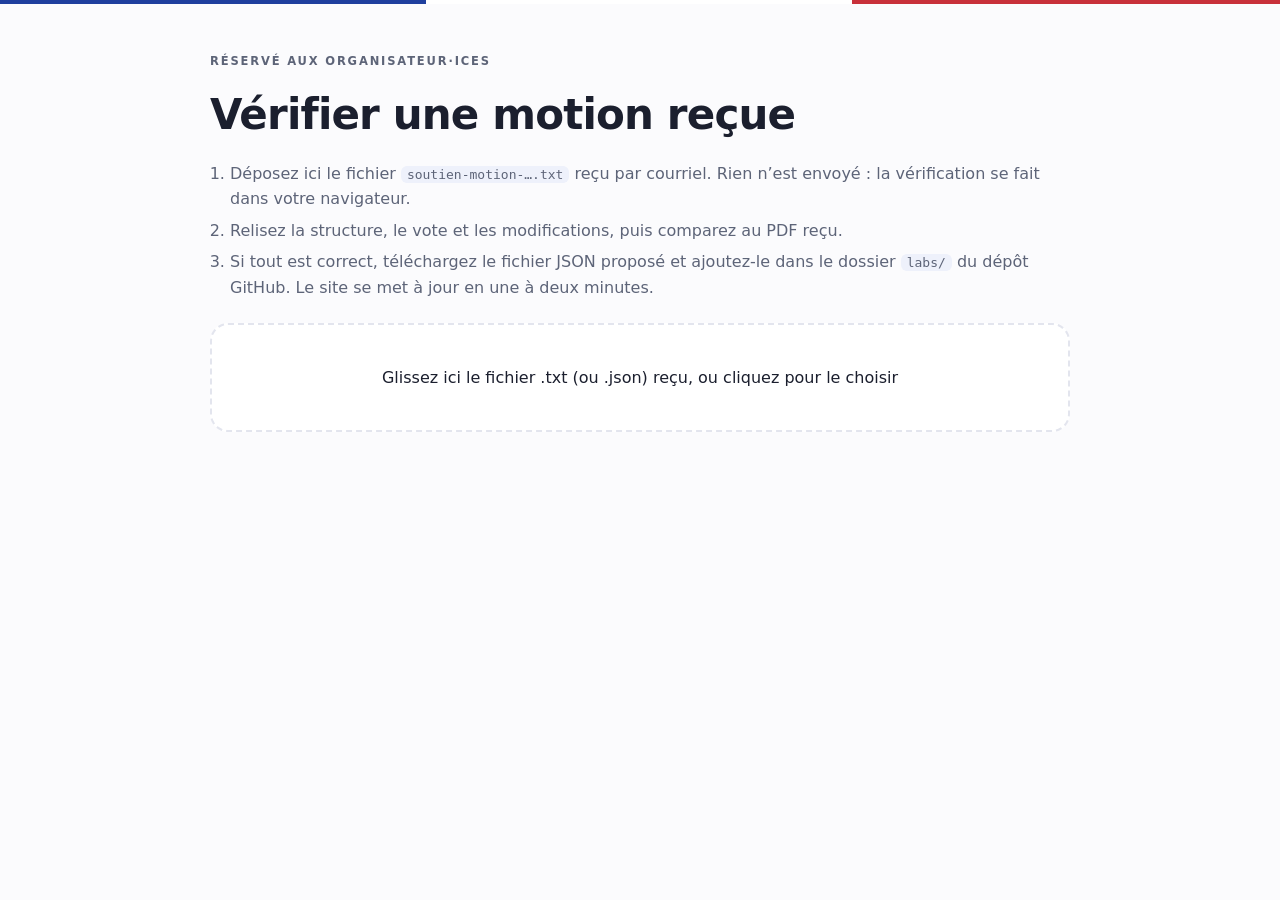
==== admin.html @ 292adb77 "Première version du site" ====
<!doctype html>
<html lang="fr">
<head>
<meta charset="utf-8">
<meta name="viewport" content="width=device-width, initial-scale=1">
<meta name="robots" content="noindex">
<title>Vérifier une motion</title>
<meta http-equiv="Content-Security-Policy" content="default-src 'self'; script-src 'self'; style-src 'self' 'unsafe-inline'; img-src 'self' data: blob:; font-src 'self'; connect-src 'self' https://api.github.com https://raw.githubusercontent.com; object-src 'none'; base-uri 'self'; form-action 'self'; frame-src 'none'; worker-src 'none'">
<meta name="referrer" content="no-referrer">
<link rel="icon" href="assets/favicon.svg" type="image/svg+xml">
<link rel="stylesheet" href="assets/style.css?v=9">
<style>
  .drop { border: 2px dashed var(--line); border-radius: 18px; padding: 40px 20px; text-align: center; background: var(--surface); cursor: pointer; }
  .drop.over { border-color: var(--bleu); background: var(--bleu-soft); }
  .ok { color: var(--ok); font-weight: 600; }
  .steps-admin { margin: 0; padding-left: 20px; display: grid; gap: 6px; color: var(--muted); }
  code { font-size: 13px; background: var(--bleu-soft); padding: 1px 6px; border-radius: 6px; }
</style>
</head>
<body>
<div class="tricolore" aria-hidden="true"></div>
<main class="wrap" style="padding-block:48px 64px;display:grid;gap:22px;max-width:900px">
  <div class="eyebrow">Réservé aux organisateur·ices</div>
  <h1>Vérifier une motion reçue</h1>
  <ol class="steps-admin">
    <li>Déposez ici le fichier <code>soutien-motion-….txt</code> reçu par courriel. Rien n’est envoyé : la vérification se fait dans votre navigateur.</li>
    <li>Relisez la structure, le vote et les modifications, puis comparez au PDF reçu.</li>
    <li>Si tout est correct, téléchargez le fichier JSON proposé et ajoutez-le dans le dossier <code>labs/</code> du dépôt GitHub. Le site se met à jour en une à deux minutes.</li>
  </ol>
  <label class="drop" id="drop" for="file">Glissez ici le fichier .txt (ou .json) reçu, ou cliquez pour le choisir<input type="file" id="file" accept="application/json,.json,text/plain,.txt" hidden></label>
  <div id="out"></div>
</main>
<script src="assets/core.js?v=9"></script>
<script src="assets/admin.js?v=9"></script>
</body>
</html>
---- assets/style.css ----
/* Mise en page : une colonne de lecture aérée, la motion posée comme une feuille,
   les structures signataires dans une colonne collante ; le tricolore reste un fil discret. */
/* Polices hébergées avec le site (aucune requête vers Google) — licence SIL OFL, voir assets/fonts/.
   Syne : dessinée à Paris par Bonjour Monde pour le centre d'art Synesthésies.
   Spectral : dessinée par Production Type (Paris) pour la lecture à l'écran. */
@font-face { font-family: "Syne"; font-style: normal; font-weight: 500 800; font-display: swap; src: url("fonts/syne-latin.woff2") format("woff2"); unicode-range: U+0000-00FF, U+0131, U+0152-0153, U+02BB-02BC, U+02C6, U+02DA, U+02DC, U+0304, U+0308, U+0329, U+2000-206F, U+20AC, U+2122, U+2191, U+2193, U+2212, U+2215, U+FEFF, U+FFFD; }
@font-face { font-family: "Syne"; font-style: normal; font-weight: 500 800; font-display: swap; src: url("fonts/syne-latin-ext.woff2") format("woff2"); unicode-range: U+0100-02BA, U+02BD-02C5, U+02C7-02CC, U+02CE-02D7, U+02DD-02FF, U+0304, U+0308, U+0329, U+1D00-1DBF, U+1E00-1E9F, U+1EF2-1EFF, U+2020, U+20A0-20AB, U+20AD-20C0, U+2113, U+2C60-2C7F, U+A720-A7FF; }
@font-face { font-family: "Spectral"; font-style: normal; font-weight: 400; font-display: swap; src: url("fonts/spectral-400-latin.woff2") format("woff2"); unicode-range: U+0000-00FF, U+0131, U+0152-0153, U+02BB-02BC, U+02C6, U+02DA, U+02DC, U+0304, U+0308, U+0329, U+2000-206F, U+20AC, U+2122, U+2191, U+2193, U+2212, U+2215, U+FEFF, U+FFFD; }
@font-face { font-family: "Spectral"; font-style: normal; font-weight: 400; font-display: swap; src: url("fonts/spectral-400-latin-ext.woff2") format("woff2"); unicode-range: U+0100-02BA, U+02BD-02C5, U+02C7-02CC, U+02CE-02D7, U+02DD-02FF, U+0304, U+0308, U+0329, U+1D00-1DBF, U+1E00-1E9F, U+1EF2-1EFF, U+2020, U+20A0-20AB, U+20AD-20C0, U+2113, U+2C60-2C7F, U+A720-A7FF; }
@font-face { font-family: "Spectral"; font-style: italic; font-weight: 400; font-display: swap; src: url("fonts/spectral-400i-latin.woff2") format("woff2"); unicode-range: U+0000-00FF, U+0131, U+0152-0153, U+02BB-02BC, U+02C6, U+02DA, U+02DC, U+0304, U+0308, U+0329, U+2000-206F, U+20AC, U+2122, U+2191, U+2193, U+2212, U+2215, U+FEFF, U+FFFD; }
@font-face { font-family: "Spectral"; font-style: italic; font-weight: 400; font-display: swap; src: url("fonts/spectral-400i-latin-ext.woff2") format("woff2"); unicode-range: U+0100-02BA, U+02BD-02C5, U+02C7-02CC, U+02CE-02D7, U+02DD-02FF, U+0304, U+0308, U+0329, U+1D00-1DBF, U+1E00-1E9F, U+1EF2-1EFF, U+2020, U+20A0-20AB, U+20AD-20C0, U+2113, U+2C60-2C7F, U+A720-A7FF; }
@font-face { font-family: "Spectral"; font-style: normal; font-weight: 600; font-display: swap; src: url("fonts/spectral-600-latin.woff2") format("woff2"); unicode-range: U+0000-00FF, U+0131, U+0152-0153, U+02BB-02BC, U+02C6, U+02DA, U+02DC, U+0304, U+0308, U+0329, U+2000-206F, U+20AC, U+2122, U+2191, U+2193, U+2212, U+2215, U+FEFF, U+FFFD; }
@font-face { font-family: "Spectral"; font-style: normal; font-weight: 600; font-display: swap; src: url("fonts/spectral-600-latin-ext.woff2") format("woff2"); unicode-range: U+0100-02BA, U+02BD-02C5, U+02C7-02CC, U+02CE-02D7, U+02DD-02FF, U+0304, U+0308, U+0329, U+1D00-1DBF, U+1E00-1E9F, U+1EF2-1EFF, U+2020, U+20A0-20AB, U+20AD-20C0, U+2113, U+2C60-2C7F, U+A720-A7FF; }
:root {
  --bg: #fbfbfd;
  --surface: #ffffff;
  --fg: #1b1f2e;
  --muted: #5d6478;
  --line: #e3e5ee;
  --bleu: #1f3f9e;
  --bleu-soft: #eef1fb;
  --rouge: #c8303a;
  --rouge-soft: #fcf0f1;
  --italic: #7a5aa8;
  --italic-soft: #f4f0fa;
  --ok: #2f7a4b;
  --tip-bg: #1b1f2e;
  --tip-fg: #f5f6fa;
  --font-display: "Syne", "Avenir Next", "Segoe UI", system-ui, sans-serif;
  --font-text: "Spectral", Georgia, "Times New Roman", serif;
  --font-ui: system-ui, -apple-system, BlinkMacSystemFont, "Segoe UI", Roboto, "Helvetica Neue", Arial, sans-serif;
  color-scheme: light;
}
@media (prefers-color-scheme: dark) {
  :root:not([data-theme="light"]) {
    --bg: #12141c; --surface: #1a1d28; --fg: #eceef5; --muted: #9aa1b5; --line: #2b2f3e;
    --bleu: #8fa8ff; --bleu-soft: #1c2440; --rouge: #ff7b83; --rouge-soft: #35191d;
    --italic: #c3a8f0; --italic-soft: #262037; --ok: #7fd3a0; --tip-bg: #eceef5; --tip-fg: #12141c;
    color-scheme: dark;
  }
}
:root[data-theme="dark"] {
  --bg: #12141c; --surface: #1a1d28; --fg: #eceef5; --muted: #9aa1b5; --line: #2b2f3e;
  --bleu: #8fa8ff; --bleu-soft: #1c2440; --rouge: #ff7b83; --rouge-soft: #35191d;
  --italic: #c3a8f0; --italic-soft: #262037; --ok: #7fd3a0; --tip-bg: #eceef5; --tip-fg: #12141c;
  color-scheme: dark;
}
* { box-sizing: border-box; }
html { scroll-padding-top: 80px; }
body { margin: 0; background: var(--bg); color: var(--fg); font-family: var(--font-ui); font-size: 16px; line-height: 1.6; }
[hidden] { display: none !important; }
a { color: var(--bleu); }
img { max-width: 100%; }

.tricolore { height: 4px; background: linear-gradient(90deg, var(--bleu) 0 33.3%, var(--surface) 33.3% 66.6%, var(--rouge) 66.6%); }
.wrap { max-width: 1160px; margin: 0 auto; padding-left: max(20px, env(safe-area-inset-left, 0px)); padding-right: max(20px, env(safe-area-inset-right, 0px)); }

/* ---------- barre du haut ---------- */
.topbar { position: sticky; top: 0; z-index: 20; background: color-mix(in srgb, var(--bg) 88%, transparent); backdrop-filter: blur(8px); border-bottom: 1px solid var(--line); }
.topbar-in { display: flex; align-items: center; gap: 12px 24px; flex-wrap: wrap; padding-block: 12px; }
.brand { font-family: var(--font-display); font-weight: 700; letter-spacing: -0.01em; color: var(--fg); text-decoration: none; font-size: 16px; margin-right: auto; }
.tabs { display: flex; flex-wrap: wrap; gap: 4px; }
.tabs a { text-decoration: none; color: var(--muted); font-size: 14px; font-weight: 500; padding: 6px 12px; border-radius: 999px; }
.tabs a:hover { color: var(--fg); background: var(--bleu-soft); }
.tabs a[aria-current="page"] { color: var(--bleu); background: var(--bleu-soft); }
.tabs a.tab-cta { color: var(--rouge); }
.tabs a.tab-cta[aria-current="page"] { background: var(--rouge-soft); }
.langs { display: inline-flex; border: 1px solid var(--line); border-radius: 999px; overflow: hidden; }
.langs button { border: 0; background: transparent; color: var(--muted); font: 600 12px var(--font-ui); letter-spacing: .06em; padding: 6px 10px; cursor: pointer; }
.langs button[aria-pressed="true"] { background: var(--fg); color: var(--bg); }
@media (max-width: 720px) { .brand { width: 100%; } .topbar { position: static; } .labs { top: 0; } }

.lang-note { margin: 20px 0 0; padding: 10px 14px; border-radius: 10px; background: var(--italic-soft); color: var(--italic); font-size: 14px; }

/* ---------- typographie ---------- */
.eyebrow, .small-h { font-size: 11.5px; letter-spacing: .16em; text-transform: uppercase; color: var(--muted); font-weight: 700; font-family: var(--font-display); margin: 0; }
h1 { font-family: var(--font-display); font-weight: 700; letter-spacing: -0.02em; font-size: clamp(28px, 3.8vw, 42px); line-height: 1.1; margin: 0; text-wrap: balance; max-width: 26ch; }
h3 { font-family: var(--font-display); font-weight: 700; letter-spacing: -0.015em; font-size: 19px; line-height: 1.25; margin: 0; }
.lede { max-width: 62ch; color: var(--muted); margin: 0; font-size: 17px; }
.muted { color: var(--muted); }
.small { font-size: 14px; }

.btn { display: inline-flex; align-items: center; gap: 8px; border: 1px solid var(--bleu); background: var(--bleu); color: var(--bg); padding: 10px 18px; border-radius: 999px; font: 600 15px var(--font-ui); text-decoration: none; cursor: pointer; }
.btn:hover { filter: brightness(1.08); }
.btn.ghost { background: transparent; color: var(--bleu); }
.btn.red { background: var(--rouge); border-color: var(--rouge); }
.btn.big { padding: 13px 24px; font-size: 16px; }
.btn[disabled] { opacity: .5; cursor: not-allowed; }
.linkish { background: none; border: 0; padding: 0; color: var(--bleu); font: 500 14px var(--font-ui); cursor: pointer; text-decoration: underline; text-underline-offset: 3px; }
.linkish.red { color: var(--rouge); }
:focus-visible { outline: 2px solid var(--rouge); outline-offset: 2px; }
.row { display: flex; flex-wrap: wrap; gap: 10px; align-items: center; }
.toast { font-size: 13px; color: var(--ok); }
.err { color: var(--rouge); font-size: 14px; margin: 0; min-height: 0; }
.err:empty { display: none; }

/* ---------- héros ---------- */
.hero { padding-block: 56px 36px; display: grid; gap: 18px; }
.hero h1 { max-width: 38ch; font-size: clamp(23px, 2.7vw, 31px); line-height: 1.2; font-weight: 600; }
.hero-actions { display: flex; flex-wrap: wrap; gap: 12px 18px; align-items: center; }
.stat { font-size: 14px; color: var(--muted); }
.stat b { color: var(--fg); font-variant-numeric: tabular-nums; font-size: 18px; font-family: var(--font-display); font-weight: 700; letter-spacing: -0.015em; }

/* ---------- motion + structures ---------- */
.motion-layout { display: grid; grid-template-columns: minmax(0, 1fr) 320px; gap: 36px; align-items: start; padding-bottom: 56px; }
@media (max-width: 960px) { .motion-layout { grid-template-columns: 1fr; } .labs { order: -1; } }
.paper { position: relative; background: var(--surface); border: 1px solid var(--line); border-radius: 18px; padding: 40px clamp(20px, 5vw, 64px) 36px; overflow: hidden; }
.paper::before { content: ""; position: absolute; left: 0; top: 0; bottom: 0; width: 4px; background: linear-gradient(180deg, var(--bleu) 0 33.3%, var(--line) 33.3% 66.6%, var(--rouge) 66.6%); }
.motion-text { font-family: var(--font-text); font-size: 18px; line-height: 1.7; }
.para { position: relative; margin: 0 0 1.15em; max-width: 68ch; hyphens: auto; text-align: left; }
.para-label { display: block; font-family: var(--font-display); font-size: 10.5px; letter-spacing: .16em; text-transform: uppercase; color: var(--muted); font-weight: 600; margin-bottom: 2px; }
.para.vote, .para.permvote { font-family: var(--font-ui); font-size: 15px; color: var(--muted); border-top: 1px solid var(--line); padding-top: 16px; }
.para.instruction { font-style: italic; color: var(--italic); background: var(--italic-soft); padding: 12px 16px; border-radius: 10px; font-size: 16px; }
.para.deleted .para-body { text-decoration: line-through; text-decoration-color: var(--rouge); color: var(--rouge); opacity: .8; }
.para.added .para-body { color: var(--rouge); text-decoration: underline; text-decoration-color: color-mix(in srgb, var(--rouge) 50%, transparent); text-underline-offset: 3px; }
.ph { font-style: italic; color: var(--italic); background: var(--italic-soft); border-radius: 4px; padding: 0 3px; }
.ph.filled { font-style: normal; color: inherit; background: none; padding: 0; font-weight: 600; }
del.rev { color: var(--rouge); text-decoration: line-through; text-decoration-thickness: 1.5px; background: var(--rouge-soft); }
ins.rev { color: var(--rouge); text-decoration: underline; text-decoration-thickness: 1.5px; text-underline-offset: 3px; background: var(--rouge-soft); }
.fn { font: 600 11px var(--font-ui); vertical-align: super; line-height: 0; border: 0; background: var(--bleu-soft); color: var(--bleu); border-radius: 999px; padding: 2px 5px; margin: 0 1px 0 0; cursor: pointer; }
.fn:hover, .fn.on { background: var(--bleu); color: var(--bg); }
.ph-note { font-size: 13px; color: var(--italic); margin: 8px 0 0; }
.sources { border-top: 1px solid var(--line); margin-top: 28px; padding-top: 20px; display: grid; gap: 10px; }
.sources ol { margin: 0; padding-left: 22px; display: grid; gap: 8px; font-size: 14px; }
.sources li { padding-left: 4px; }
.sources li a { text-decoration: none; color: var(--fg); }
.sources li a:hover { color: var(--bleu); text-decoration: underline; }
.sources .src-meta { color: var(--muted); font-size: 13px; }
.sources li.flash { background: var(--bleu-soft); border-radius: 6px; }

.viewing { display: flex; flex-wrap: wrap; align-items: center; gap: 10px 16px; margin: -12px 0 24px; padding: 12px 14px; border-radius: 12px; background: var(--bleu-soft); font-size: 14px; }
.viewing.edited { background: var(--rouge-soft); }
.viewing .vlogo { width: 36px; height: 36px; border-radius: 8px; overflow: hidden; flex: none; }
.viewing .vlogo img, .viewing .vlogo svg { width: 100%; height: 100%; object-fit: cover; display: block; }
.viewing b { font-weight: 600; }

.labs { position: sticky; top: 76px; }
@media (max-width: 960px) { .labs { position: static; } }
.labs-in { display: grid; gap: 12px; padding: 20px; border: 1px solid var(--line); border-radius: 18px; background: var(--surface); max-height: calc(100vh - 100px); overflow: auto; }
@media (max-width: 960px) { .labs-in { max-height: none; } }
.group-by { display: grid; gap: 4px; font-size: 13px; color: var(--muted); }
select, input, textarea { font: 400 15px var(--font-ui); color: var(--fg); background: var(--bg); border: 1px solid var(--line); border-radius: 10px; padding: 9px 12px; width: 100%; }
textarea { resize: vertical; line-height: 1.55; }
.legend { display: flex; flex-wrap: wrap; gap: 6px 16px; color: var(--muted); }
.legend span { display: inline-flex; align-items: center; gap: 6px; }
.sw { width: 14px; height: 14px; border-radius: 4px; border: 2px solid var(--bleu); display: inline-block; }
.sw.edited { border-color: var(--rouge); border-style: dashed; }
.lab-wall { display: grid; gap: 14px; }
.lab-group { display: grid; gap: 8px; }
.lab-group h4 { margin: 0; font: 600 12px var(--font-ui); color: var(--fg); display: flex; justify-content: space-between; gap: 8px; }
.lab-group h4 span { color: var(--muted); font-weight: 500; font-variant-numeric: tabular-nums; }
.logos { display: flex; flex-wrap: wrap; gap: 8px; }
.lab { width: 46px; height: 46px; padding: 0; border-radius: 10px; border: 2px solid var(--bleu); background: var(--surface); overflow: hidden; cursor: pointer; flex: none; }
.lab.edited { border-color: var(--rouge); border-style: dashed; }
.lab img, .lab svg { width: 100%; height: 100%; object-fit: contain; display: block; }
.lab.on { box-shadow: 0 0 0 3px var(--bg), 0 0 0 5px var(--fg); }
.empty { font-size: 14px; color: var(--muted); }

/* ---------- vues texte ---------- */
.prose-view { padding-block: 56px 64px; display: grid; gap: 22px; max-width: 760px; }
.prose { display: grid; gap: 1em; font-family: var(--font-text); font-size: 19px; line-height: 1.7; }
.prose p { margin: 0; max-width: 65ch; }
.prose .addr { font-family: var(--font-ui); font-size: .85em; font-weight: 600; color: var(--bleu); }
.steps { list-style: none; counter-reset: s; margin: 0; padding: 0; display: grid; gap: 18px; }
.step { counter-increment: s; position: relative; border: 1px solid var(--line); background: var(--surface); border-radius: 16px; padding: 24px 24px 24px 72px; display: grid; gap: 12px; }
.step::before { content: counter(s); position: absolute; left: 22px; top: 20px; width: 34px; height: 34px; border-radius: 50%; display: grid; place-items: center; font: 700 15px var(--font-display); background: var(--bleu-soft); color: var(--bleu); }
.step:last-child::before { background: var(--rouge-soft); color: var(--rouge); }
@media (max-width: 560px) { .step { padding: 64px 18px 20px; } .step::before { left: 18px; top: 18px; } }
.step p { margin: 0; color: var(--muted); max-width: 62ch; }
.mail-fields { display: grid; grid-template-columns: repeat(3, minmax(0, 1fr)); gap: 12px; }
@media (max-width: 640px) { .mail-fields { grid-template-columns: 1fr; } }
.mail-fields label, form label { display: grid; gap: 5px; font-size: 13px; font-weight: 600; color: var(--fg); }
.mail-preview { border: 1px solid var(--line); border-radius: 12px; background: var(--bg); overflow: hidden; }
.mail-subject { padding: 10px 14px; border-bottom: 1px solid var(--line); font-size: 14px; font-weight: 600; }
.mail-preview pre { margin: 0; padding: 14px; white-space: pre-wrap; word-break: break-word; font: 14px/1.6 var(--font-ui); max-height: 300px; overflow: auto; }
.files { display: flex; flex-wrap: wrap; gap: 10px; align-items: center; }
.files .small-h { width: 100%; }
.file { display: inline-flex; flex-direction: column; text-decoration: none; border: 1px solid var(--line); border-radius: 12px; padding: 10px 14px; min-width: 120px; color: var(--fg); }
.file b { font-family: var(--font-display); font-weight: 700; letter-spacing: -0.015em; font-size: 17px; color: var(--bleu); }
.file span { font-size: 12px; color: var(--muted); }
.file:hover { border-color: var(--bleu); }

/* ---------- formulaire ---------- */
.form-head { padding-block: 56px 28px; display: grid; gap: 14px; }
form#labForm { display: grid; gap: 22px; padding-bottom: 32px; }
.block { border: 1px solid var(--line); border-radius: 18px; background: var(--surface); padding: 24px clamp(18px, 4vw, 36px) 28px; margin: 0; display: grid; gap: 16px; min-width: 0; }
.block legend { float: left; width: 100%; padding: 0; margin-bottom: 4px; display: flex; align-items: center; gap: 12px; font-family: var(--font-display); font-weight: 700; letter-spacing: -0.015em; font-size: 20px; }
.block legend + * { clear: both; }
.num { width: 30px; height: 30px; border-radius: 50%; display: inline-grid; place-items: center; background: var(--bleu-soft); color: var(--bleu); font: 700 14px var(--font-display); flex: none; }
.block > p { margin: 0; max-width: 70ch; }
.grid2 { display: grid; grid-template-columns: repeat(2, minmax(0, 1fr)); gap: 14px 20px; }
.grid4 { display: grid; grid-template-columns: repeat(4, minmax(0, 1fr)); gap: 14px 20px; }
@media (max-width: 720px) { .grid2 { grid-template-columns: 1fr; } .grid4 { grid-template-columns: repeat(2, minmax(0, 1fr)); } }
.req { font-style: normal; font-weight: 400; color: var(--muted); font-size: 12px; }
.narrow { max-width: 420px; }
.check { display: flex !important; flex-direction: row; align-items: flex-start; gap: 10px; font-size: 15px !important; font-weight: 500 !important; cursor: pointer; }
.check input { width: 18px; height: 18px; margin-top: 3px; flex: none; accent-color: var(--bleu); }
.logo-field { display: grid; gap: 6px; }
.logo-field .lbl { font-size: 13px; font-weight: 600; }
.logo-row { display: flex; gap: 14px; align-items: flex-start; }
.logo-row p { margin: 6px 0 0; }
.logo-prev { width: 64px; height: 64px; border-radius: 12px; border: 2px solid var(--bleu); overflow: hidden; flex: none; background: var(--surface); }
.logo-prev img, .logo-prev svg { width: 100%; height: 100%; object-fit: contain; display: block; }
.file-btn { position: relative; padding: 7px 14px; font-size: 14px; }
.file-btn input { position: absolute; inset: 0; opacity: 0; cursor: pointer; width: 100%; }
.votebar { height: 10px; border-radius: 5px; overflow: hidden; display: flex; background: var(--line); }
.votebar i { display: block; height: 100%; transition: width .2s; }
.v-pour { background: var(--bleu); }
.v-abs { background: var(--muted); opacity: .45; }
.v-contre { background: var(--rouge); }
.vote-legend { font-size: 13px; color: var(--muted); font-variant-numeric: tabular-nums; display: flex; flex-wrap: wrap; gap: 4px 16px; }
.vote-legend b { color: var(--fg); }

.seg { display: flex; flex-wrap: wrap; gap: 8px; }
.seg-btn { border: 1px solid var(--line); background: var(--bg); color: var(--fg); border-radius: 999px; padding: 8px 16px; font: 500 14px var(--font-ui); cursor: pointer; }
.seg-btn[aria-pressed="true"] { border-color: var(--bleu); background: var(--bleu-soft); color: var(--bleu); font-weight: 600; }
.editor-meta { font-size: 13px; color: var(--muted); min-height: 1em; }
.editor-meta b { color: var(--rouge); }
.editor { border-top: 1px solid var(--line); padding-top: 18px; }
.editor .para { padding: 10px 12px; margin: 0 -12px 10px; border-radius: 10px; max-width: none; }
.editor .para.body:hover, .editor .para.added:hover { background: var(--bg); }
.editor .para.editing { background: var(--bg); box-shadow: inset 0 0 0 1px var(--line); }
.editor .para.instruction { margin-inline: 0; }
.para-tools { display: flex; flex-wrap: wrap; gap: 6px 16px; margin-top: 6px; font-family: var(--font-ui); }
.para-tools .count { font-size: 12px; color: var(--rouge); font-weight: 600; }
.para textarea { margin-top: 10px; font-family: var(--font-text); font-size: 16px; min-height: 120px; }
.auto-note { font-family: var(--font-ui); font-size: 12px; color: var(--muted); font-style: normal; display: block; margin-top: 4px; }
.para.excluded { opacity: .45; }
.paste { border: 1px dashed var(--line); border-radius: 14px; padding: 18px; display: grid; gap: 12px; }
.paste textarea { font-family: var(--font-text); font-size: 15px; }
.paste-result { display: grid; gap: 14px; border-top: 1px solid var(--line); padding-top: 16px; }
.paste-result h4 { margin: 0; font-family: var(--font-display); font-weight: 700; letter-spacing: -0.015em; font-size: 19px; }
.paste-item { font-family: var(--font-text); font-size: 16px; line-height: 1.65; border-left: 3px solid var(--rouge); padding-left: 14px; }
.detected { font-size: 14px; display: flex; flex-wrap: wrap; gap: 6px 18px; }
.detected b { font-weight: 600; }

.review, .sent { border: 1px solid var(--line); border-radius: 18px; background: var(--surface); padding: 28px clamp(18px, 4vw, 36px); display: grid; gap: 16px; margin-bottom: 48px; }
.review h2, .sent h2 { font-family: var(--font-display); font-weight: 700; letter-spacing: -0.015em; font-size: 26px; margin: 0; }
.checklist { list-style: none; margin: 0; padding: 0; display: grid; gap: 8px; }
.checklist li { display: flex; gap: 10px; align-items: baseline; flex-wrap: wrap; font-size: 15px; }
.checklist li::before { content: "!"; flex: none; width: 20px; height: 20px; border-radius: 50%; display: inline-grid; place-items: center; font: 700 12px var(--font-ui); background: var(--rouge-soft); color: var(--rouge); }
.checklist.warn li::before { background: var(--italic-soft); color: var(--italic); }
.summary-card { display: flex; gap: 16px; align-items: center; padding: 14px; border-radius: 12px; background: var(--bg); }
.summary-card .logo-prev { width: 56px; height: 56px; }
.summary-card .meta { font-size: 14px; color: var(--muted); }
.summary-card .meta b { color: var(--fg); font-size: 16px; display: block; }
.sent pre { margin: 0; white-space: pre-wrap; word-break: break-word; font: 13px/1.55 ui-monospace, "SF Mono", Menlo, monospace; background: var(--bg); border: 1px solid var(--line); border-radius: 10px; padding: 14px; max-height: 300px; overflow: auto; }
.sent .thanks { font-family: var(--font-text); font-size: 19px; margin: 0; }

.foot { border-top: 1px solid var(--line); padding-block: 24px 40px; font-size: 13px; color: var(--muted); }

/* ---------- info-bulle ---------- */
.tip { position: fixed; z-index: 50; pointer-events: none; background: var(--tip-bg); color: var(--tip-fg); border-radius: 12px; padding: 14px 16px; width: 300px; max-width: calc(100vw - 24px); font-size: 13px; line-height: 1.45; display: grid; gap: 6px; box-shadow: 0 10px 30px rgba(0, 0, 0, .2); }
.tip.interactive { pointer-events: auto; }
.tip b { font-size: 15px; font-weight: 600; }
.tip .t-pub { font-family: var(--font-display); font-size: 10.5px; letter-spacing: .12em; text-transform: uppercase; opacity: .7; font-weight: 600; }
.tip .t-title { font-family: var(--font-text); font-size: 15px; line-height: 1.35; }
.tip .t-sub { opacity: .75; }
.tip a { color: inherit; font-weight: 600; }
.tip .votebar { background: rgba(127, 127, 127, .3); height: 8px; }
.tip .t-nums { display: flex; justify-content: space-between; font-variant-numeric: tabular-nums; }
.tip .t-edit { font-weight: 600; display: inline-flex; align-items: center; gap: 6px; }
.tip .t-edit::before { content: ""; width: 9px; height: 9px; border-radius: 50%; background: #e0444e; }
@media (prefers-reduced-motion: reduce) { * { transition: none !important; scroll-behavior: auto !important; } }
.sent h3 { font-size: 19px; }
.send-steps { margin: 0; padding-left: 22px; display: grid; gap: 8px; font-size: 16px; }
.send-steps b, .addr { font-weight: 600; color: var(--bleu); user-select: all; word-break: break-all; }
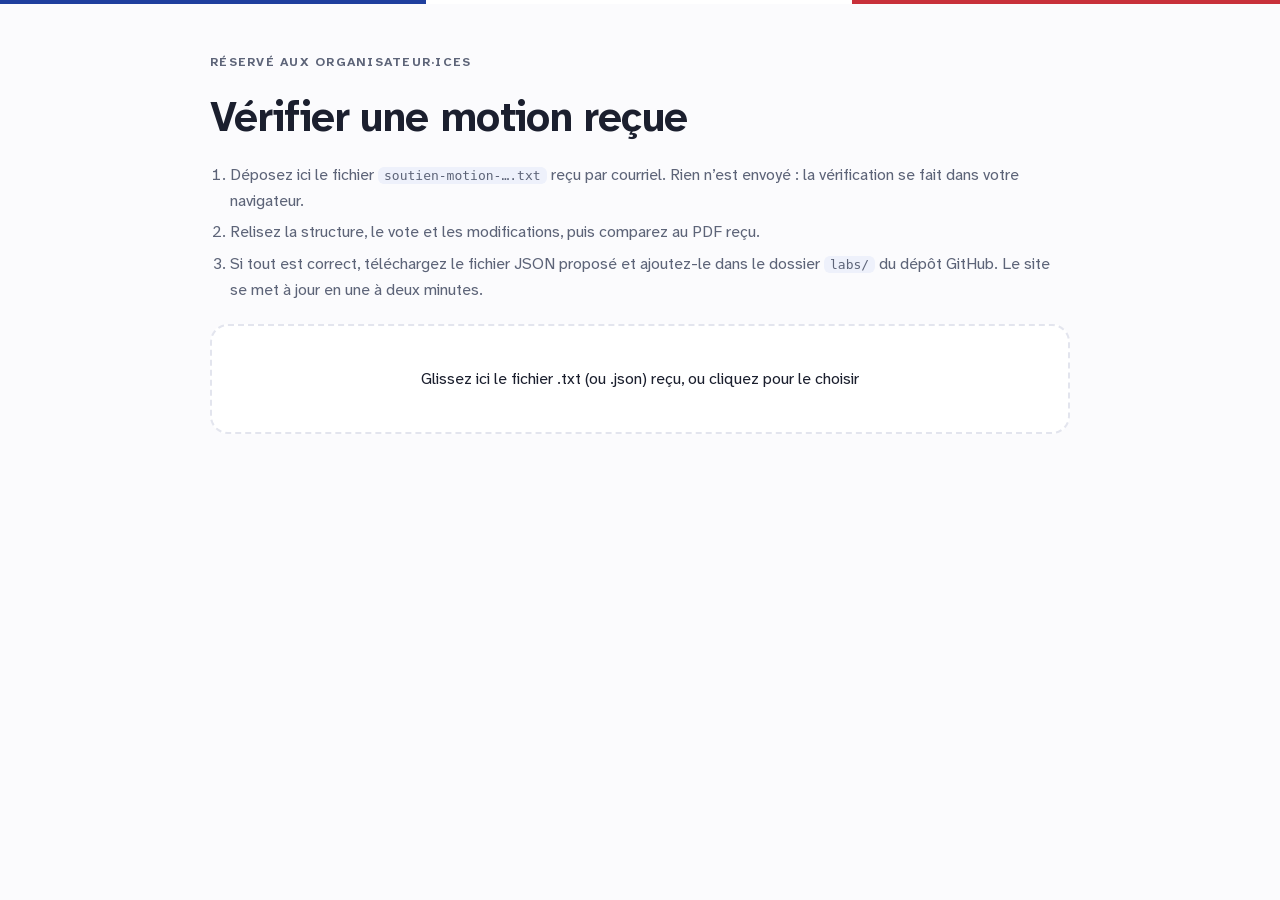
==== commit bae0c090: "better display of motion" ====
--- a/admin.html
+++ b/admin.html
@@ -8,7 +8,7 @@
 <meta http-equiv="Content-Security-Policy" content="default-src 'self'; script-src 'self'; style-src 'self' 'unsafe-inline'; img-src 'self' data: blob:; font-src 'self'; connect-src 'self' https://api.github.com https://raw.githubusercontent.com; object-src 'none'; base-uri 'self'; form-action 'self'; frame-src 'none'; worker-src 'none'">
 <meta name="referrer" content="no-referrer">
 <link rel="icon" href="assets/favicon.svg" type="image/svg+xml">
-<link rel="stylesheet" href="assets/style.css?v=9">
+<link rel="stylesheet" href="assets/style.css?v=12">
 <style>
   .drop { border: 2px dashed var(--line); border-radius: 18px; padding: 40px 20px; text-align: center; background: var(--surface); cursor: pointer; }
   .drop.over { border-color: var(--bleu); background: var(--bleu-soft); }
@@ -30,7 +30,7 @@
   <label class="drop" id="drop" for="file">Glissez ici le fichier .txt (ou .json) reçu, ou cliquez pour le choisir<input type="file" id="file" accept="application/json,.json,text/plain,.txt" hidden></label>
   <div id="out"></div>
 </main>
-<script src="assets/core.js?v=9"></script>
-<script src="assets/admin.js?v=9"></script>
+<script src="assets/core.js?v=12"></script>
+<script src="assets/admin.js?v=12"></script>
 </body>
 </html>
--- a/assets/style.css
+++ b/assets/style.css
@@ -1,16 +1,12 @@
 /* Mise en page : une colonne de lecture aérée, la motion posée comme une feuille,
    les structures signataires dans une colonne collante ; le tricolore reste un fil discret. */
-/* Polices hébergées avec le site (aucune requête vers Google) — licence SIL OFL, voir assets/fonts/.
-   Syne : dessinée à Paris par Bonjour Monde pour le centre d'art Synesthésies.
-   Spectral : dessinée par Production Type (Paris) pour la lecture à l'écran. */
-@font-face { font-family: "Syne"; font-style: normal; font-weight: 500 800; font-display: swap; src: url("fonts/syne-latin.woff2") format("woff2"); unicode-range: U+0000-00FF, U+0131, U+0152-0153, U+02BB-02BC, U+02C6, U+02DA, U+02DC, U+0304, U+0308, U+0329, U+2000-206F, U+20AC, U+2122, U+2191, U+2193, U+2212, U+2215, U+FEFF, U+FFFD; }
-@font-face { font-family: "Syne"; font-style: normal; font-weight: 500 800; font-display: swap; src: url("fonts/syne-latin-ext.woff2") format("woff2"); unicode-range: U+0100-02BA, U+02BD-02C5, U+02C7-02CC, U+02CE-02D7, U+02DD-02FF, U+0304, U+0308, U+0329, U+1D00-1DBF, U+1E00-1E9F, U+1EF2-1EFF, U+2020, U+20A0-20AB, U+20AD-20C0, U+2113, U+2C60-2C7F, U+A720-A7FF; }
-@font-face { font-family: "Spectral"; font-style: normal; font-weight: 400; font-display: swap; src: url("fonts/spectral-400-latin.woff2") format("woff2"); unicode-range: U+0000-00FF, U+0131, U+0152-0153, U+02BB-02BC, U+02C6, U+02DA, U+02DC, U+0304, U+0308, U+0329, U+2000-206F, U+20AC, U+2122, U+2191, U+2193, U+2212, U+2215, U+FEFF, U+FFFD; }
-@font-face { font-family: "Spectral"; font-style: normal; font-weight: 400; font-display: swap; src: url("fonts/spectral-400-latin-ext.woff2") format("woff2"); unicode-range: U+0100-02BA, U+02BD-02C5, U+02C7-02CC, U+02CE-02D7, U+02DD-02FF, U+0304, U+0308, U+0329, U+1D00-1DBF, U+1E00-1E9F, U+1EF2-1EFF, U+2020, U+20A0-20AB, U+20AD-20C0, U+2113, U+2C60-2C7F, U+A720-A7FF; }
-@font-face { font-family: "Spectral"; font-style: italic; font-weight: 400; font-display: swap; src: url("fonts/spectral-400i-latin.woff2") format("woff2"); unicode-range: U+0000-00FF, U+0131, U+0152-0153, U+02BB-02BC, U+02C6, U+02DA, U+02DC, U+0304, U+0308, U+0329, U+2000-206F, U+20AC, U+2122, U+2191, U+2193, U+2212, U+2215, U+FEFF, U+FFFD; }
-@font-face { font-family: "Spectral"; font-style: italic; font-weight: 400; font-display: swap; src: url("fonts/spectral-400i-latin-ext.woff2") format("woff2"); unicode-range: U+0100-02BA, U+02BD-02C5, U+02C7-02CC, U+02CE-02D7, U+02DD-02FF, U+0304, U+0308, U+0329, U+1D00-1DBF, U+1E00-1E9F, U+1EF2-1EFF, U+2020, U+20A0-20AB, U+20AD-20C0, U+2113, U+2C60-2C7F, U+A720-A7FF; }
-@font-face { font-family: "Spectral"; font-style: normal; font-weight: 600; font-display: swap; src: url("fonts/spectral-600-latin.woff2") format("woff2"); unicode-range: U+0000-00FF, U+0131, U+0152-0153, U+02BB-02BC, U+02C6, U+02DA, U+02DC, U+0304, U+0308, U+0329, U+2000-206F, U+20AC, U+2122, U+2191, U+2193, U+2212, U+2215, U+FEFF, U+FFFD; }
-@font-face { font-family: "Spectral"; font-style: normal; font-weight: 600; font-display: swap; src: url("fonts/spectral-600-latin-ext.woff2") format("woff2"); unicode-range: U+0100-02BA, U+02BD-02C5, U+02C7-02CC, U+02CE-02D7, U+02DD-02FF, U+0304, U+0308, U+0329, U+1D00-1DBF, U+1E00-1E9F, U+1EF2-1EFF, U+2020, U+20A0-20AB, U+20AD-20C0, U+2113, U+2C60-2C7F, U+A720-A7FF; }
+/* Police hébergée avec le site (aucune requête vers Google) — licence SIL OFL, voir assets/fonts/.
+   Atkinson Hyperlegible Next : dessinée par le Braille Institute pour être lisible par toutes et tous,
+   y compris les personnes malvoyantes. */
+@font-face { font-family: "Atkinson Hyperlegible Next"; font-style: normal; font-weight: 200 800; font-display: swap; src: url("fonts/atkinson-latin.woff2") format("woff2"); unicode-range: U+0000-00FF, U+0131, U+0152-0153, U+02BB-02BC, U+02C6, U+02DA, U+02DC, U+0304, U+0308, U+0329, U+2000-206F, U+20AC, U+2122, U+2191, U+2193, U+2212, U+2215, U+FEFF, U+FFFD; }
+@font-face { font-family: "Atkinson Hyperlegible Next"; font-style: normal; font-weight: 200 800; font-display: swap; src: url("fonts/atkinson-latin-ext.woff2") format("woff2"); unicode-range: U+0100-02BA, U+02BD-02C5, U+02C7-02CC, U+02CE-02D7, U+02DD-02FF, U+0304, U+0308, U+0329, U+1D00-1DBF, U+1E00-1E9F, U+1EF2-1EFF, U+2020, U+20A0-20AB, U+20AD-20C0, U+2113, U+2C60-2C7F, U+A720-A7FF; }
+@font-face { font-family: "Atkinson Hyperlegible Next"; font-style: italic; font-weight: 200 800; font-display: swap; src: url("fonts/atkinson-italic-latin.woff2") format("woff2"); unicode-range: U+0000-00FF, U+0131, U+0152-0153, U+02BB-02BC, U+02C6, U+02DA, U+02DC, U+0304, U+0308, U+0329, U+2000-206F, U+20AC, U+2122, U+2191, U+2193, U+2212, U+2215, U+FEFF, U+FFFD; }
+@font-face { font-family: "Atkinson Hyperlegible Next"; font-style: italic; font-weight: 200 800; font-display: swap; src: url("fonts/atkinson-italic-latin-ext.woff2") format("woff2"); unicode-range: U+0100-02BA, U+02BD-02C5, U+02C7-02CC, U+02CE-02D7, U+02DD-02FF, U+0304, U+0308, U+0329, U+1D00-1DBF, U+1E00-1E9F, U+1EF2-1EFF, U+2020, U+20A0-20AB, U+20AD-20C0, U+2113, U+2C60-2C7F, U+A720-A7FF; }
 :root {
   --bg: #fbfbfd;
   --surface: #ffffff;
@@ -26,9 +22,9 @@
   --ok: #2f7a4b;
   --tip-bg: #1b1f2e;
   --tip-fg: #f5f6fa;
-  --font-display: "Syne", "Avenir Next", "Segoe UI", system-ui, sans-serif;
-  --font-text: "Spectral", Georgia, "Times New Roman", serif;
-  --font-ui: system-ui, -apple-system, BlinkMacSystemFont, "Segoe UI", Roboto, "Helvetica Neue", Arial, sans-serif;
+  --font-display: "Atkinson Hyperlegible Next", system-ui, -apple-system, "Segoe UI", sans-serif;
+  --font-text: "Atkinson Hyperlegible Next", system-ui, -apple-system, "Segoe UI", sans-serif;
+  --font-ui: "Atkinson Hyperlegible Next", system-ui, -apple-system, BlinkMacSystemFont, "Segoe UI", Roboto, sans-serif;
   color-scheme: light;
 }
 @media (prefers-color-scheme: dark) {
@@ -68,14 +64,14 @@
 .langs { display: inline-flex; border: 1px solid var(--line); border-radius: 999px; overflow: hidden; }
 .langs button { border: 0; background: transparent; color: var(--muted); font: 600 12px var(--font-ui); letter-spacing: .06em; padding: 6px 10px; cursor: pointer; }
 .langs button[aria-pressed="true"] { background: var(--fg); color: var(--bg); }
-@media (max-width: 720px) { .brand { width: 100%; } .topbar { position: static; } .labs { top: 0; } }
+@media (max-width: 720px) { .brand { width: 100%; } .topbar { position: static; } }
 
 .lang-note { margin: 20px 0 0; padding: 10px 14px; border-radius: 10px; background: var(--italic-soft); color: var(--italic); font-size: 14px; }
 
 /* ---------- typographie ---------- */
-.eyebrow, .small-h { font-size: 11.5px; letter-spacing: .16em; text-transform: uppercase; color: var(--muted); font-weight: 700; font-family: var(--font-display); margin: 0; }
-h1 { font-family: var(--font-display); font-weight: 700; letter-spacing: -0.02em; font-size: clamp(28px, 3.8vw, 42px); line-height: 1.1; margin: 0; text-wrap: balance; max-width: 26ch; }
-h3 { font-family: var(--font-display); font-weight: 700; letter-spacing: -0.015em; font-size: 19px; line-height: 1.25; margin: 0; }
+.eyebrow, .small-h { font-size: 12.5px; letter-spacing: .1em; text-transform: uppercase; color: var(--muted); font-weight: 700; font-family: var(--font-display); margin: 0; }
+h1 { font-family: var(--font-display); font-weight: 700; letter-spacing: -0.015em; font-size: clamp(28px, 3.8vw, 42px); line-height: 1.1; margin: 0; text-wrap: balance; max-width: 26ch; }
+h3 { font-family: var(--font-display); font-weight: 700; letter-spacing: -0.01em; font-size: 19px; line-height: 1.25; margin: 0; }
 .lede { max-width: 62ch; color: var(--muted); margin: 0; font-size: 17px; }
 .muted { color: var(--muted); }
 .small { font-size: 14px; }
@@ -95,20 +91,18 @@
 .err:empty { display: none; }
 
 /* ---------- héros ---------- */
-.hero { padding-block: 56px 36px; display: grid; gap: 18px; }
-.hero h1 { max-width: 38ch; font-size: clamp(23px, 2.7vw, 31px); line-height: 1.2; font-weight: 600; }
+.hero { padding-block: 56px 28px; display: grid; gap: 18px; max-width: 920px; margin-inline: auto; }
+.hero h1 { max-width: 34ch; font-size: clamp(24px, 3vw, 34px); line-height: 1.2; font-weight: 700; }
 .hero-actions { display: flex; flex-wrap: wrap; gap: 12px 18px; align-items: center; }
 .stat { font-size: 14px; color: var(--muted); }
-.stat b { color: var(--fg); font-variant-numeric: tabular-nums; font-size: 18px; font-family: var(--font-display); font-weight: 700; letter-spacing: -0.015em; }
+.stat b { color: var(--fg); font-variant-numeric: tabular-nums; font-size: 18px; font-family: var(--font-display); font-weight: 700; letter-spacing: -0.01em; }
 
 /* ---------- motion + structures ---------- */
-.motion-layout { display: grid; grid-template-columns: minmax(0, 1fr) 320px; gap: 36px; align-items: start; padding-bottom: 56px; }
-@media (max-width: 960px) { .motion-layout { grid-template-columns: 1fr; } .labs { order: -1; } }
-.paper { position: relative; background: var(--surface); border: 1px solid var(--line); border-radius: 18px; padding: 40px clamp(20px, 5vw, 64px) 36px; overflow: hidden; }
+.paper { max-width: 920px; margin: 0 auto 48px; position: relative; background: var(--surface); border: 1px solid var(--line); border-radius: 18px; padding: 48px clamp(20px, 6vw, 80px) 40px; overflow: hidden; }
 .paper::before { content: ""; position: absolute; left: 0; top: 0; bottom: 0; width: 4px; background: linear-gradient(180deg, var(--bleu) 0 33.3%, var(--line) 33.3% 66.6%, var(--rouge) 66.6%); }
-.motion-text { font-family: var(--font-text); font-size: 18px; line-height: 1.7; }
-.para { position: relative; margin: 0 0 1.15em; max-width: 68ch; hyphens: auto; text-align: left; }
-.para-label { display: block; font-family: var(--font-display); font-size: 10.5px; letter-spacing: .16em; text-transform: uppercase; color: var(--muted); font-weight: 600; margin-bottom: 2px; }
+.motion-text { font-family: var(--font-text); font-size: clamp(17px, 1.6vw, 20px); line-height: 1.75; }
+.para { position: relative; margin: 0 0 1.6em; max-width: 72ch; text-align: left; scroll-margin-top: 90px; }
+.para-label { display: block; font-family: var(--font-display); font-size: 12px; letter-spacing: .1em; text-transform: uppercase; color: var(--muted); font-weight: 600; margin-bottom: 2px; }
 .para.vote, .para.permvote { font-family: var(--font-ui); font-size: 15px; color: var(--muted); border-top: 1px solid var(--line); padding-top: 16px; }
 .para.instruction { font-style: italic; color: var(--italic); background: var(--italic-soft); padding: 12px 16px; border-radius: 10px; font-size: 16px; }
 .para.deleted .para-body { text-decoration: line-through; text-decoration-color: var(--rouge); color: var(--rouge); opacity: .8; }
@@ -120,8 +114,9 @@
 .fn { font: 600 11px var(--font-ui); vertical-align: super; line-height: 0; border: 0; background: var(--bleu-soft); color: var(--bleu); border-radius: 999px; padding: 2px 5px; margin: 0 1px 0 0; cursor: pointer; }
 .fn:hover, .fn.on { background: var(--bleu); color: var(--bg); }
 .ph-note { font-size: 13px; color: var(--italic); margin: 8px 0 0; }
-.sources { border-top: 1px solid var(--line); margin-top: 28px; padding-top: 20px; display: grid; gap: 10px; }
-.sources ol { margin: 0; padding-left: 22px; display: grid; gap: 8px; font-size: 14px; }
+.sources { border-top: 1px solid var(--line); margin-top: 28px; padding-top: 16px; }
+.sources summary { cursor: pointer; font-weight: 600; font-size: 15px; }
+.sources ol { margin: 14px 0 0; padding-left: 22px; display: grid; gap: 8px; font-size: 15px; }
 .sources li { padding-left: 4px; }
 .sources li a { text-decoration: none; color: var(--fg); }
 .sources li a:hover { color: var(--bleu); text-decoration: underline; }
@@ -134,26 +129,15 @@
 .viewing .vlogo img, .viewing .vlogo svg { width: 100%; height: 100%; object-fit: cover; display: block; }
 .viewing b { font-weight: 600; }
 
-.labs { position: sticky; top: 76px; }
-@media (max-width: 960px) { .labs { position: static; } }
-.labs-in { display: grid; gap: 12px; padding: 20px; border: 1px solid var(--line); border-radius: 18px; background: var(--surface); max-height: calc(100vh - 100px); overflow: auto; }
-@media (max-width: 960px) { .labs-in { max-height: none; } }
 .group-by { display: grid; gap: 4px; font-size: 13px; color: var(--muted); }
 select, input, textarea { font: 400 15px var(--font-ui); color: var(--fg); background: var(--bg); border: 1px solid var(--line); border-radius: 10px; padding: 9px 12px; width: 100%; }
 textarea { resize: vertical; line-height: 1.55; }
 .legend { display: flex; flex-wrap: wrap; gap: 6px 16px; color: var(--muted); }
 .legend span { display: inline-flex; align-items: center; gap: 6px; }
-.sw { width: 14px; height: 14px; border-radius: 4px; border: 2px solid var(--bleu); display: inline-block; }
-.sw.edited { border-color: var(--rouge); border-style: dashed; }
 .lab-wall { display: grid; gap: 14px; }
 .lab-group { display: grid; gap: 8px; }
 .lab-group h4 { margin: 0; font: 600 12px var(--font-ui); color: var(--fg); display: flex; justify-content: space-between; gap: 8px; }
 .lab-group h4 span { color: var(--muted); font-weight: 500; font-variant-numeric: tabular-nums; }
-.logos { display: flex; flex-wrap: wrap; gap: 8px; }
-.lab { width: 46px; height: 46px; padding: 0; border-radius: 10px; border: 2px solid var(--bleu); background: var(--surface); overflow: hidden; cursor: pointer; flex: none; }
-.lab.edited { border-color: var(--rouge); border-style: dashed; }
-.lab img, .lab svg { width: 100%; height: 100%; object-fit: contain; display: block; }
-.lab.on { box-shadow: 0 0 0 3px var(--bg), 0 0 0 5px var(--fg); }
 .empty { font-size: 14px; color: var(--muted); }
 
 /* ---------- vues texte ---------- */
@@ -176,7 +160,7 @@
 .files { display: flex; flex-wrap: wrap; gap: 10px; align-items: center; }
 .files .small-h { width: 100%; }
 .file { display: inline-flex; flex-direction: column; text-decoration: none; border: 1px solid var(--line); border-radius: 12px; padding: 10px 14px; min-width: 120px; color: var(--fg); }
-.file b { font-family: var(--font-display); font-weight: 700; letter-spacing: -0.015em; font-size: 17px; color: var(--bleu); }
+.file b { font-family: var(--font-display); font-weight: 700; letter-spacing: -0.01em; font-size: 17px; color: var(--bleu); }
 .file span { font-size: 12px; color: var(--muted); }
 .file:hover { border-color: var(--bleu); }
 
@@ -184,7 +168,7 @@
 .form-head { padding-block: 56px 28px; display: grid; gap: 14px; }
 form#labForm { display: grid; gap: 22px; padding-bottom: 32px; }
 .block { border: 1px solid var(--line); border-radius: 18px; background: var(--surface); padding: 24px clamp(18px, 4vw, 36px) 28px; margin: 0; display: grid; gap: 16px; min-width: 0; }
-.block legend { float: left; width: 100%; padding: 0; margin-bottom: 4px; display: flex; align-items: center; gap: 12px; font-family: var(--font-display); font-weight: 700; letter-spacing: -0.015em; font-size: 20px; }
+.block legend { float: left; width: 100%; padding: 0; margin-bottom: 4px; display: flex; align-items: center; gap: 12px; font-family: var(--font-display); font-weight: 700; letter-spacing: -0.01em; font-size: 20px; }
 .block legend + * { clear: both; }
 .num { width: 30px; height: 30px; border-radius: 50%; display: inline-grid; place-items: center; background: var(--bleu-soft); color: var(--bleu); font: 700 14px var(--font-display); flex: none; }
 .block > p { margin: 0; max-width: 70ch; }
@@ -229,13 +213,13 @@
 .paste { border: 1px dashed var(--line); border-radius: 14px; padding: 18px; display: grid; gap: 12px; }
 .paste textarea { font-family: var(--font-text); font-size: 15px; }
 .paste-result { display: grid; gap: 14px; border-top: 1px solid var(--line); padding-top: 16px; }
-.paste-result h4 { margin: 0; font-family: var(--font-display); font-weight: 700; letter-spacing: -0.015em; font-size: 19px; }
+.paste-result h4 { margin: 0; font-family: var(--font-display); font-weight: 700; letter-spacing: -0.01em; font-size: 19px; }
 .paste-item { font-family: var(--font-text); font-size: 16px; line-height: 1.65; border-left: 3px solid var(--rouge); padding-left: 14px; }
 .detected { font-size: 14px; display: flex; flex-wrap: wrap; gap: 6px 18px; }
 .detected b { font-weight: 600; }
 
 .review, .sent { border: 1px solid var(--line); border-radius: 18px; background: var(--surface); padding: 28px clamp(18px, 4vw, 36px); display: grid; gap: 16px; margin-bottom: 48px; }
-.review h2, .sent h2 { font-family: var(--font-display); font-weight: 700; letter-spacing: -0.015em; font-size: 26px; margin: 0; }
+.review h2, .sent h2 { font-family: var(--font-display); font-weight: 700; letter-spacing: -0.01em; font-size: 26px; margin: 0; }
 .checklist { list-style: none; margin: 0; padding: 0; display: grid; gap: 8px; }
 .checklist li { display: flex; gap: 10px; align-items: baseline; flex-wrap: wrap; font-size: 15px; }
 .checklist li::before { content: "!"; flex: none; width: 20px; height: 20px; border-radius: 50%; display: inline-grid; place-items: center; font: 700 12px var(--font-ui); background: var(--rouge-soft); color: var(--rouge); }
@@ -253,7 +237,7 @@
 .tip { position: fixed; z-index: 50; pointer-events: none; background: var(--tip-bg); color: var(--tip-fg); border-radius: 12px; padding: 14px 16px; width: 300px; max-width: calc(100vw - 24px); font-size: 13px; line-height: 1.45; display: grid; gap: 6px; box-shadow: 0 10px 30px rgba(0, 0, 0, .2); }
 .tip.interactive { pointer-events: auto; }
 .tip b { font-size: 15px; font-weight: 600; }
-.tip .t-pub { font-family: var(--font-display); font-size: 10.5px; letter-spacing: .12em; text-transform: uppercase; opacity: .7; font-weight: 600; }
+.tip .t-pub { font-family: var(--font-display); font-size: 11.5px; letter-spacing: .12em; text-transform: uppercase; opacity: .7; font-weight: 600; }
 .tip .t-title { font-family: var(--font-text); font-size: 15px; line-height: 1.35; }
 .tip .t-sub { opacity: .75; }
 .tip a { color: inherit; font-weight: 600; }
@@ -265,3 +249,40 @@
 .sent h3 { font-size: 19px; }
 .send-steps { margin: 0; padding-left: 22px; display: grid; gap: 8px; font-size: 16px; }
 .send-steps b, .addr { font-weight: 600; color: var(--bleu); user-select: all; word-break: break-all; }
+
+/* ---------- sommaire, citations, mur des structures (sous la motion) ---------- */
+.toc { max-width: 920px; margin: 0 auto 18px; display: flex; flex-wrap: wrap; gap: 8px; }
+.toc a { text-decoration: none; font-size: 14px; font-weight: 600; color: var(--muted); border: 1px solid var(--line); background: var(--surface); padding: 6px 14px; border-radius: 999px; }
+.toc a:hover { color: var(--bleu); border-color: var(--bleu); }
+.cite { text-decoration: underline; text-decoration-style: dotted; text-decoration-color: var(--bleu); text-decoration-thickness: 2px; text-underline-offset: 4px; cursor: help; border-radius: 3px; }
+.cite:hover, .cite.on { background: var(--bleu-soft); text-decoration-style: solid; }
+.fn.mini { background: none; color: var(--bleu); padding: 0 2px; font-size: 12px; }
+.viewing { position: sticky; top: 72px; z-index: 5; }
+@media (max-width: 720px) { .viewing { top: 8px; } }
+.labs { max-width: 1160px; margin: 0 auto 64px; display: grid; gap: 18px; border-top: 1px solid var(--line); padding-top: 40px; }
+.labs-head { display: flex; flex-wrap: wrap; justify-content: space-between; align-items: end; gap: 16px 32px; }
+.labs-head h2 { margin: 0 0 4px; font-family: var(--font-display); font-weight: 700; font-size: clamp(22px, 2.6vw, 28px); letter-spacing: -0.01em; }
+.labs-head p { margin: 0; }
+.labs .group-by { min-width: 240px; }
+.legend { display: flex; flex-wrap: wrap; gap: 8px 22px; color: var(--muted); font-size: 14px; }
+.legend > span { display: inline-flex; align-items: center; gap: 8px; }
+.shape { width: 22px; height: 22px; display: inline-block; background: var(--muted); }
+.shape.round { border-radius: 50%; }
+.shape.octo { clip-path: polygon(30% 0, 70% 0, 100% 30%, 100% 70%, 70% 100%, 30% 100%, 0 70%, 0 30%); }
+.shape.edge-same { background: var(--bleu); }
+.shape.edge-edited { background: var(--rouge); }
+.lab-wall { display: grid; gap: 22px; }
+.lab-group { display: grid; gap: 10px; }
+.logos { display: flex; flex-wrap: wrap; gap: 14px; }
+.lab-item { display: grid; justify-items: center; gap: 6px; width: 84px; text-align: center; }
+.lab-item .name { font-size: 12px; line-height: 1.25; color: var(--muted); font-weight: 600; overflow-wrap: anywhere; }
+.lab-item .ex { font-size: 10px; text-transform: uppercase; letter-spacing: .08em; color: var(--italic); font-weight: 700; }
+/* La forme dit si les permanent·es ont soutenu la motion (rond) ou non (octogone) ;
+   la couleur du contour dit si le texte a été amendé (rouge) ou non (bleu). */
+.lab { --edge: var(--bleu); width: 64px; height: 64px; padding: 3px; border: 0; background: var(--edge); cursor: pointer; flex: none; border-radius: 50%; }
+.lab.edited { --edge: var(--rouge); }
+.lab.octo { border-radius: 0; clip-path: polygon(30% 0, 70% 0, 100% 30%, 100% 70%, 70% 100%, 30% 100%, 0 70%, 0 30%); }
+.lab .inner { display: block; width: 100%; height: 100%; background: var(--surface); border-radius: inherit; clip-path: inherit; overflow: hidden; }
+.lab img, .lab svg { width: 100%; height: 100%; object-fit: cover; display: block; }
+.lab.on { outline: 3px solid var(--fg); outline-offset: 3px; }
+.lab-item.on .name { color: var(--fg); }
